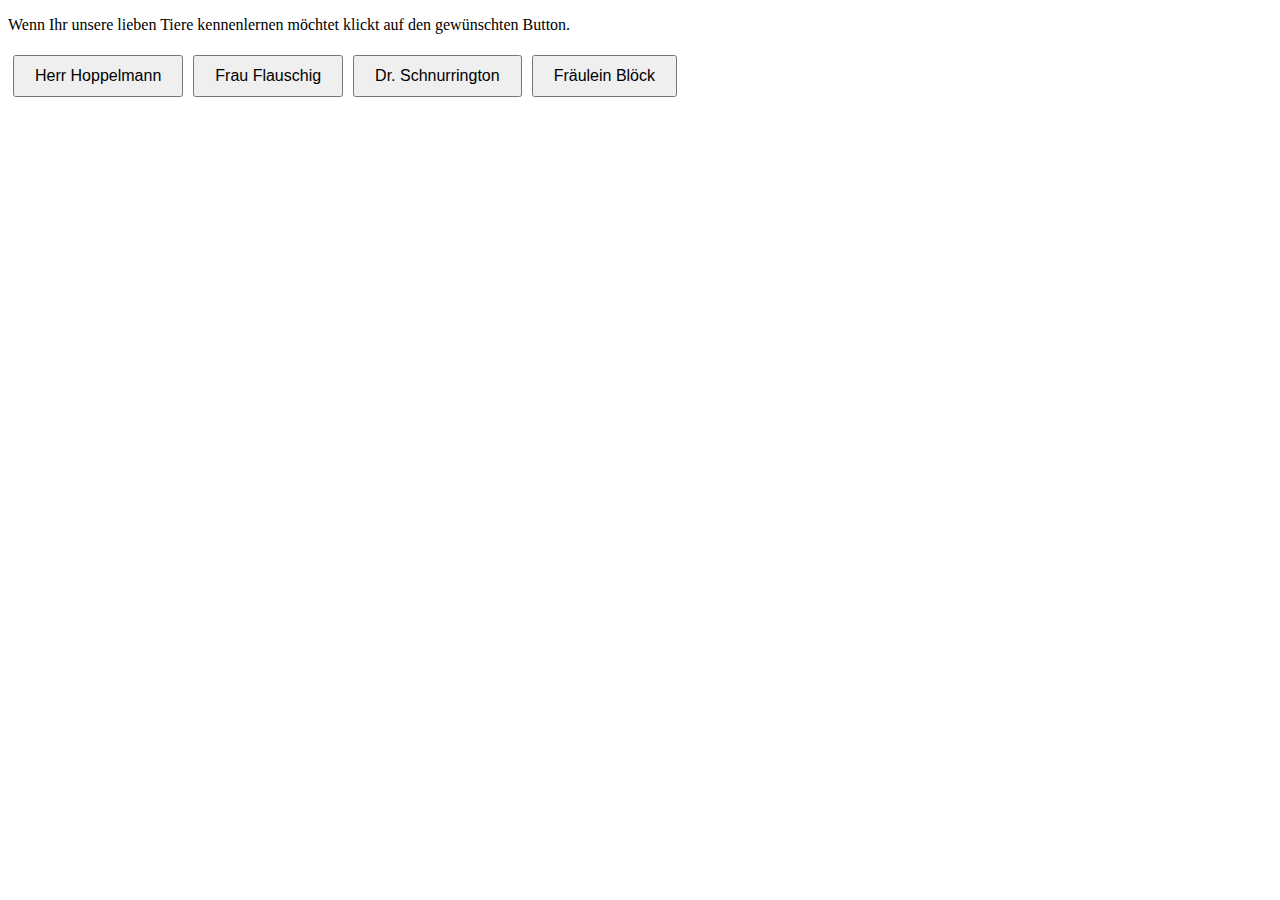
==== index.html @ 77bd4b09 "Galerie mit Buttons" ====
<!DOCTYPE html>
<html lang="en">
<head>
    <meta charset="UTF-8">
    <meta name="viewport" content="width=device-width, initial-scale=1.0">
    <title>Document</title>
    <link rel="stylesheet" href="styles.css">
</head>
<body>

    <header>

        
    </header>



    <main>


        <body>

       <section id="galerie">

         <p >
          Wenn Ihr unsere lieben Tiere kennenlernen möchtet klickt auf den gewünschten Button.
         </p>

         <div class="galerie">

            <div class="button-img">

            <button id="show-button">Herr Hoppelmann</button>
            <div class="image-container">
                <img src="cuddle-animal-1.webp" alt="Sample Image" id="toggle-image">
            </div>

            </div>

            <div class="button-img">

                <button id="show-button">Frau Flauschig</button>
                <div class="image-container">
                    <img src="cuddle-animal-2.webp" alt="Sample Image" id="toggle-image">
                </div>
    
                </div>

                <div class="button-img">

                 <button id="show-button">Dr. Schnurrington</button>
                 <div class="image-container">
                        <img src="cuddle-animal-3.webp" alt="Sample Image" id="toggle-image">
                 </div>
        
                    </div>

                    <div class="button-img">

                        <button id="show-button">Fräulein Blöck</button>
                        <div class="image-container">
                            <img src="cuddle-animal-4.webp" alt="Sample Image" id="toggle-image">
                        </div>
            
                        </div>

        </section>

        </div>

     
        
    </main>



    <footer>

        
    </footer>
</body>
</html>
---- styles.css ----
/* Arrange Buttons in a row */

.galerie
{
 display: inline-flex;
}

/* Show img after Button klick */

.button-img
{
    display: flexbox;
    text-align: center;
    padding: 5px;
    justify-content: center;
}


/* Initially hide the image */
#toggle-image {
    display: none;
    width: 23em;
   
}

/* Show the image when the button is clicked */
#show-button:active + .image-container #toggle-image,
#show-button:focus + .image-container #toggle-image {
    display: table;
    
}

/* Optional: Style the button */
#show-button {
    
    padding: 10px 20px;
    font-size: 16px;
    cursor: pointer;
   
}


/* Optional: Style the image container */
.image-container {
    margin-top: 20px;
    
   

}













/* 

.introsec
{
 display: flexbox;
 text-align: center;
 background-color: blue;
}

.coaches
{
 background-color: green;
  text-align: center;
}
.h2coaches
{
 background-color: red;
 text-align: center;
}

.figcoach
{
 display:inline-block;
 background-color: blue;
}

*/


/* Hide all figures initially */

/*
.images figure {
    display: none;
}

*/

/* Show the appropriate figure when its corresponding radio button is checked */
/*#image1:checked ~ .images #fig1 {
    display: block;
}

#image2:checked ~ .images #fig2 {
    display: block;
}

#image3:checked ~ .images #fig3 {
    display: block;
}

#image4:checked ~ .images #fig4 {
    display: block;
}




/* 

Style for radio buttons and labels
 (optional, for better presentation) 
 
 */

 /*

.radio-buttons {
    margin-bottom: 20px;
}

.radio-buttons label {
    margin-right: 15px;
    cursor: pointer;
}

*/
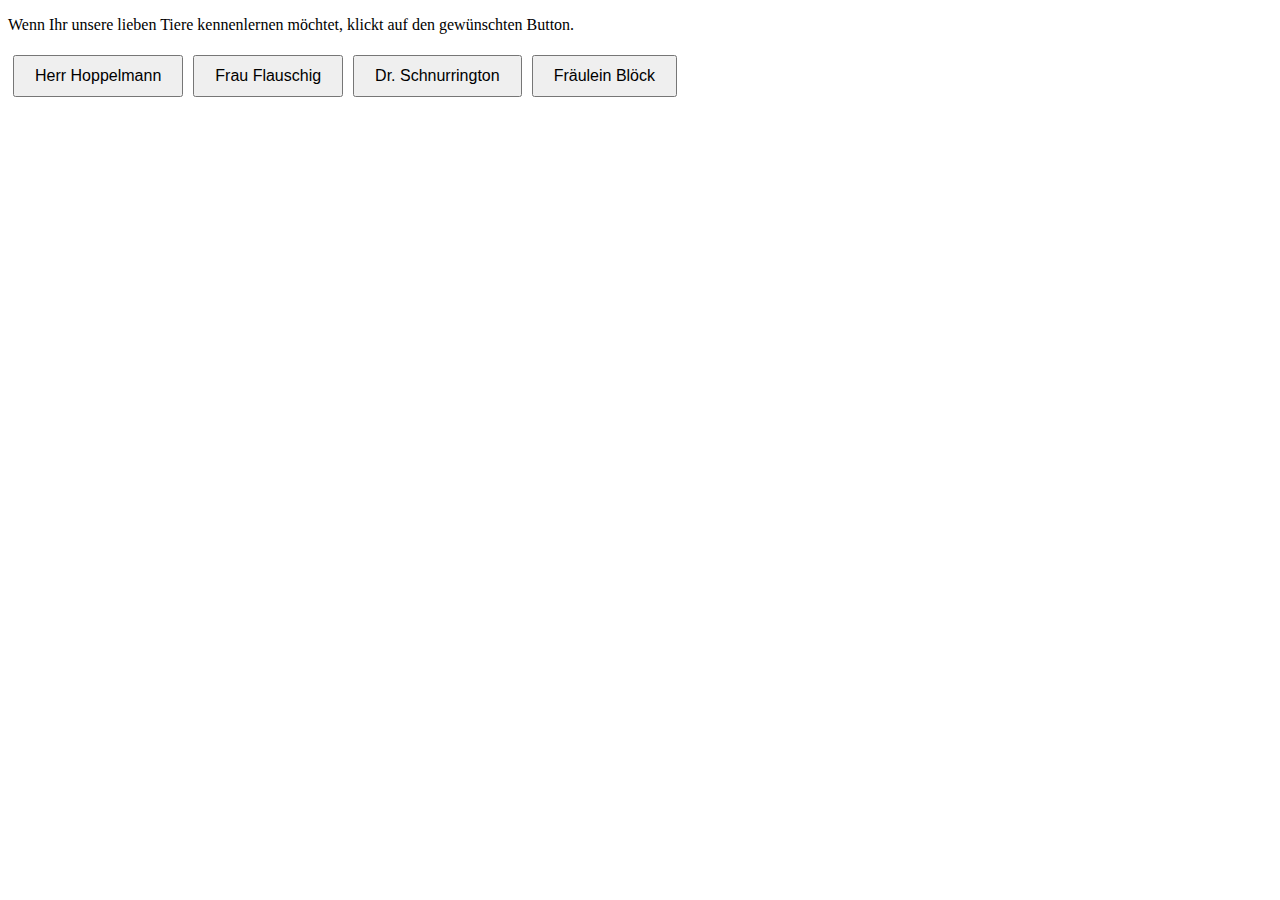
==== commit 2d49b24c: "Update index.html" ====
--- a/index.html
+++ b/index.html
@@ -23,7 +23,7 @@
        <section id="galerie">
 
          <p >
-          Wenn Ihr unsere lieben Tiere kennenlernen möchtet klickt auf den gewünschten Button.
+          Wenn Ihr unsere lieben Tiere kennenlernen möchtet, klickt auf den gewünschten Button.
          </p>
 
          <div class="galerie">
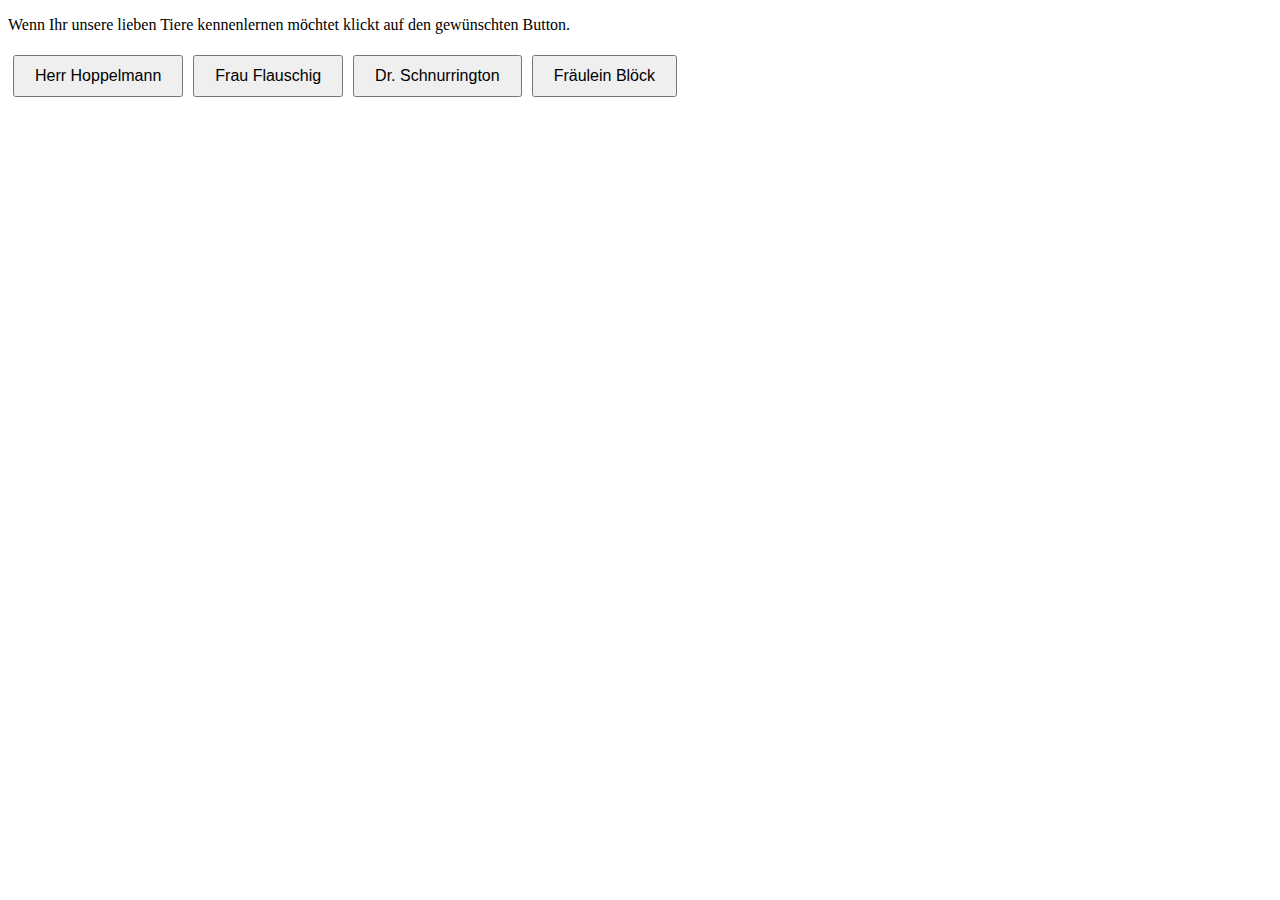
==== commit 0def84b7: "Galerie und Bilder" ====
--- a/index.html
+++ b/index.html
@@ -13,17 +13,17 @@
         
     </header>
 
+ 
+
+    
 
 
-    <main>
-
-
-        <body>
+        
 
        <section id="galerie">
 
          <p >
-          Wenn Ihr unsere lieben Tiere kennenlernen möchtet, klickt auf den gewünschten Button.
+          Wenn Ihr unsere lieben Tiere kennenlernen möchtet klickt auf den gewünschten Button.
          </p>
 
          <div class="galerie">
@@ -70,7 +70,7 @@
 
      
         
-    </main>
+    
 
 
 
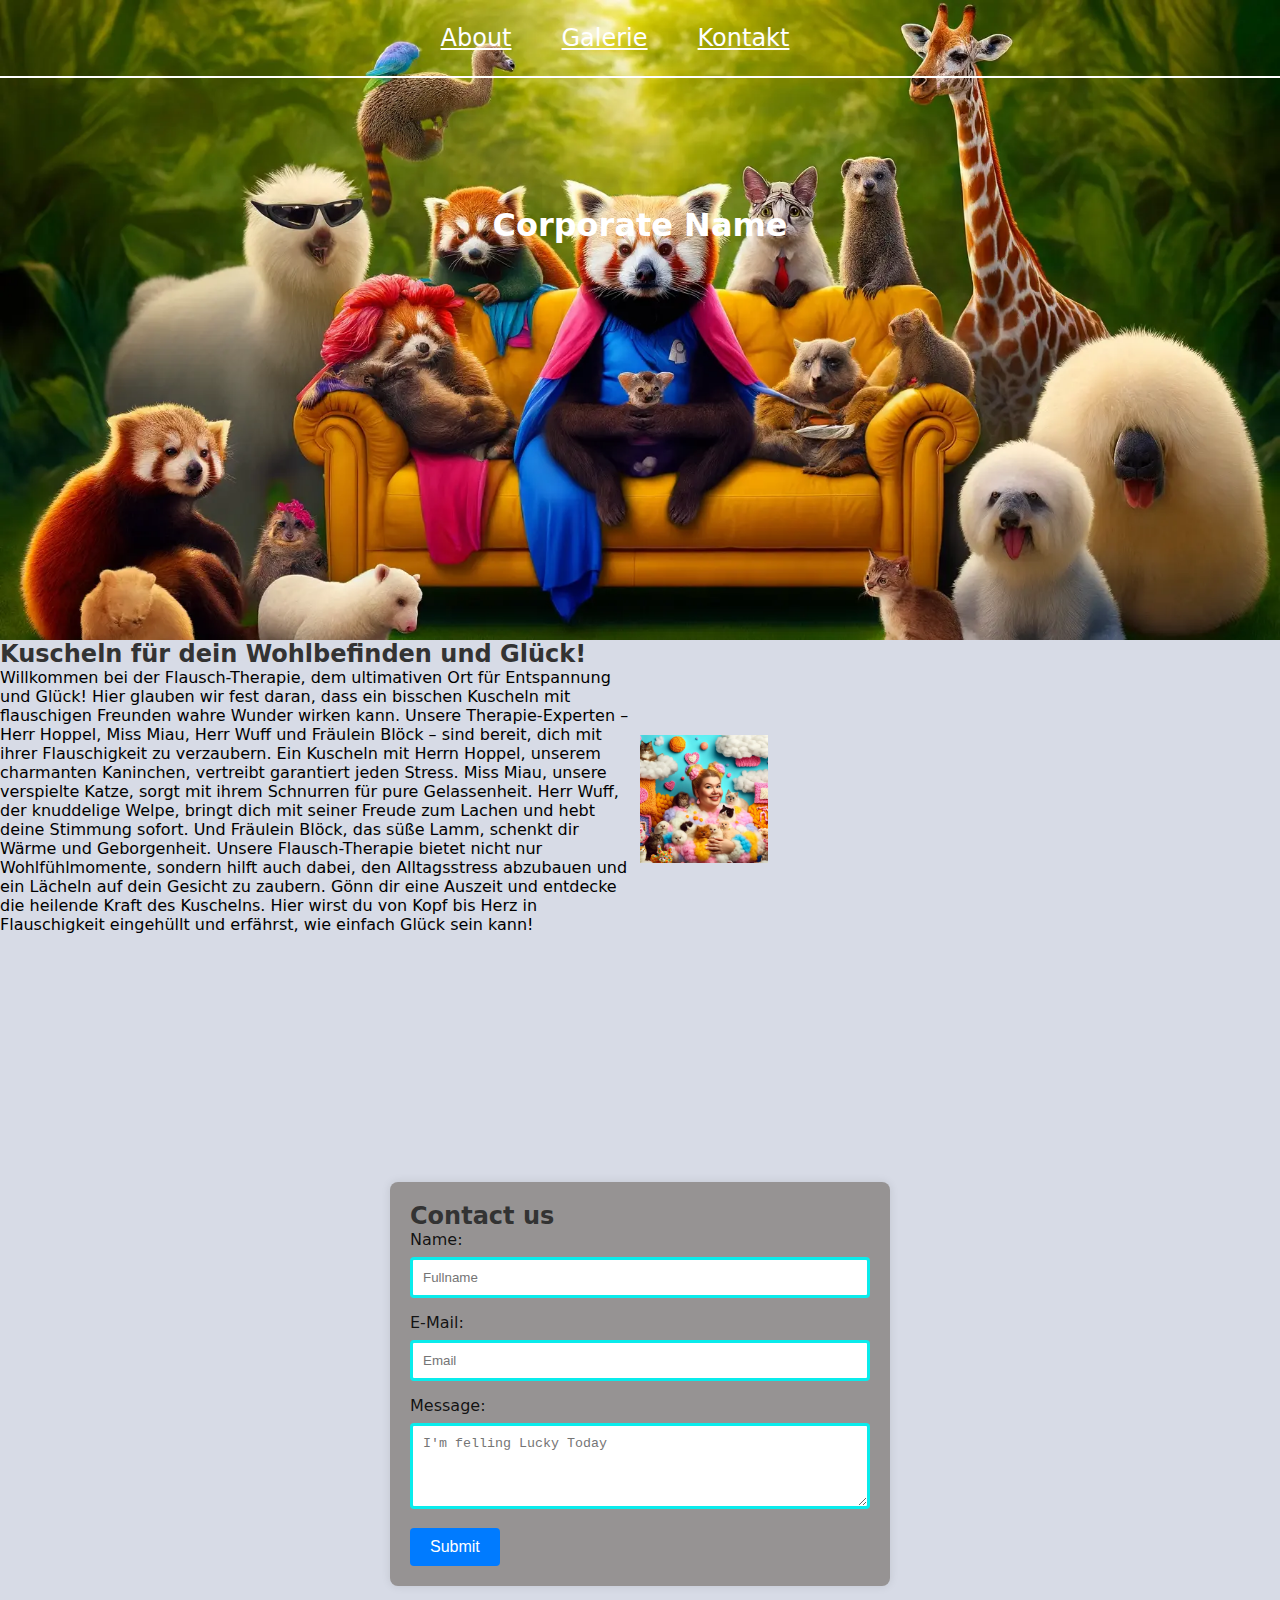
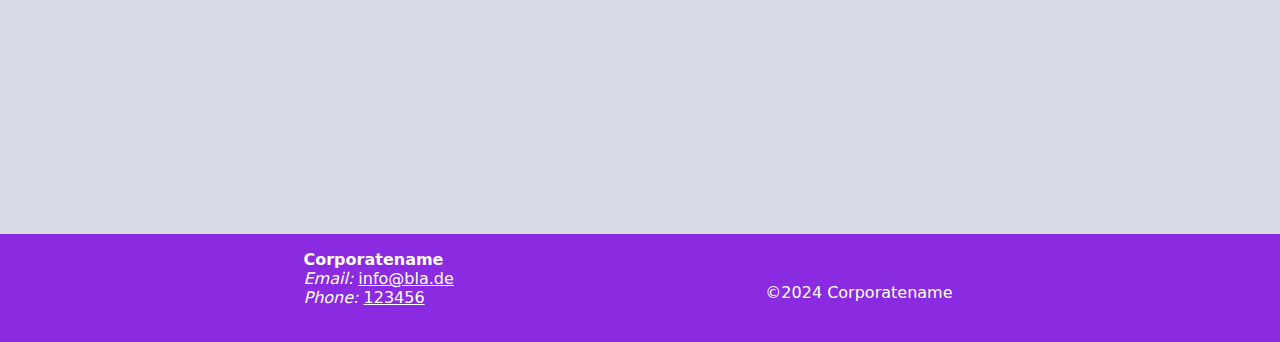
==== commit 4e999319: "cuddle-one" ====
--- a/index.html
+++ b/index.html
@@ -7,76 +7,63 @@
     <link rel="stylesheet" href="styles.css">
 </head>
 <body>
-
     <header>
-
+        <nav>
+            <ul class="horizontalnav">
+              <li><a href="#">About</a></li>
+              <li><a href="#">Galerie</a></li>
+              <li><a href="#">Kontakt</a></li>
+            </ul>
+        </nav>
+        <h1>
+            Corporate Name
+        </h1>  
+    </header>
+    
+    <main>
+        <section>
+            <h2>Kuscheln für dein Wohlbefinden und Glück!</h2>
+            <div class="container">
+            <div class="text">
+                <p>Willkommen bei der Flausch-Therapie, dem ultimativen Ort für Entspannung und Glück! Hier glauben wir fest daran, dass ein bisschen Kuscheln mit flauschigen Freunden wahre Wunder wirken kann. Unsere Therapie-Experten – Herr Hoppel, Miss Miau, Herr Wuff und Fräulein Blöck – sind bereit, dich mit ihrer Flauschigkeit zu verzaubern. Ein Kuscheln mit Herrn Hoppel, unserem charmanten Kaninchen, vertreibt garantiert jeden Stress. Miss Miau, unsere verspielte Katze, sorgt mit ihrem Schnurren für pure Gelassenheit. Herr Wuff, der knuddelige Welpe, bringt dich mit seiner Freude zum Lachen und hebt deine Stimmung sofort. Und Fräulein Blöck, das süße Lamm, schenkt dir Wärme und Geborgenheit. Unsere Flausch-Therapie bietet nicht nur Wohlfühlmomente, sondern hilft auch dabei, den Alltagsstress abzubauen und ein Lächeln auf dein Gesicht zu zaubern. Gönn dir eine Auszeit und entdecke die heilende Kraft des Kuschelns. Hier wirst du von Kopf bis Herz in Flauschigkeit eingehüllt und erfährst, wie einfach Glück sein kann!</p>
+            </div>
+            <div class="image">
+                <img src="bild2.webp" alt="blabla">
+            </div>
+            </div>
+            </section>
+        <div class="contact">
+            <form id="contact-form">
+                <h2>Contact us</h2>
+                <label for="name">Name:</label>
+                <input type="text" id="name" name="name" placeholder="Fullname" required>
+                
+                <label for="email">E-Mail:</label>
+                <input type="email" id="email" name="email" placeholder="Email" required>
+                
+                <label for="message">Message:</label>
+                <textarea id="message" name="message" rows="4" placeholder="I'm felling Lucky Today" required></textarea>
+                
+                <button type="submit">Submit</button>
+            </form>
+        </div>
+    
         
-    </header>
-
- 
-
-    
-
-
-        
-
-       <section id="galerie">
-
-         <p >
-          Wenn Ihr unsere lieben Tiere kennenlernen möchtet klickt auf den gewünschten Button.
-         </p>
-
-         <div class="galerie">
-
-            <div class="button-img">
-
-            <button id="show-button">Herr Hoppelmann</button>
-            <div class="image-container">
-                <img src="cuddle-animal-1.webp" alt="Sample Image" id="toggle-image">
-            </div>
-
-            </div>
-
-            <div class="button-img">
-
-                <button id="show-button">Frau Flauschig</button>
-                <div class="image-container">
-                    <img src="cuddle-animal-2.webp" alt="Sample Image" id="toggle-image">
-                </div>
-    
-                </div>
-
-                <div class="button-img">
-
-                 <button id="show-button">Dr. Schnurrington</button>
-                 <div class="image-container">
-                        <img src="cuddle-animal-3.webp" alt="Sample Image" id="toggle-image">
-                 </div>
-        
-                    </div>
-
-                    <div class="button-img">
-
-                        <button id="show-button">Fräulein Blöck</button>
-                        <div class="image-container">
-                            <img src="cuddle-animal-4.webp" alt="Sample Image" id="toggle-image">
-                        </div>
-            
-                        </div>
-
-        </section>
-
-        </div>
-
-     
-        
-    
-
-
+    </main>
 
     <footer>
-
-        
+        <div class="footercontent">
+            <div class="adresse">
+                <p><b>Corporatename</b></p> 
+                    <address> 
+                        <em>Email:</em> <a href="mailto:info@bla.de">info@bla.de</a><br />
+                        <em>Phone:</em> <a href="tel:+49123456">123456</a><br /><br />
+                    </address>
+            </div>
+            <div class="copyright">
+                <p>©2024 Corporatename</p>
+            </div>
+        </div>        
     </footer>
 </body>
 </html>
--- a/styles.css
+++ b/styles.css
@@ -1,142 +1,130 @@
-
-/* Arrange Buttons in a row */
-
-.galerie
-{
- display: inline-flex;
+* {
+    padding: 0;
+    margin: 0;
+    box-sizing: border-box;
 }
 
-/* Show img after Button klick */
-
-.button-img
-{
-    display: flexbox;
-    text-align: center;
-    padding: 5px;
-    justify-content: center;
+body {
+    font-family: system-ui, -apple-system, BlinkMacSystemFont, 'Segoe UI', Roboto, Oxygen, Ubuntu, Cantarell, 'Open Sans', 'Helvetica Neue', sans-serif;
+    background-color: #d7dbe6;
+    color: black;
 }
 
-
-/* Initially hide the image */
-#toggle-image {
-    display: none;
-    width: 23em;
-   
+header {
+    background-image: url(cuddlestars.webp);
+    background-size: cover;
+    height: 40em;
+    color: white;
 }
 
-/* Show the image when the button is clicked */
-#show-button:active + .image-container #toggle-image,
-#show-button:focus + .image-container #toggle-image {
-    display: table;
+.horizontalnav {
+    display: flex;
+    justify-content: center;
+    list-style: none;
+    text-align: center;
+    font-size: x-large;
+    padding: 1em;
+    border-bottom: 2px solid white;
+    color: white;
+}
+
+.horizontalnav li a{
+    margin-right: 50px;
+    color: inherit;
+}
+
+h1 {
+    text-align: center;
+    padding: 4em;
+}
+.container {
+    display: flex; 
+    align-items: center; 
+}
+.text {
+    flex: 1; 
+}
+.image {
+    flex: 1;
+}
+img {
+    width: 20%; 
+    height: auto; 
+}
+
+h2 {
+    margin-top: 0;
+    color: #333;
+}
+
+.contact {
+    display: flex;
+    justify-content: center;
+    align-items: center;
+    height: 100vh;
+    margin: 0;  
+}
+
+#contact-form {
+    background-color: #969393;
+    padding: 20px;
+    border-radius: 8px;
+    box-shadow: 0 0 10px rgba(0, 0, 0, 0.1);
+    width: 100%;
+    max-width: 500px;
     
 }
 
-/* Optional: Style the button */
-#show-button {
-    
-    padding: 10px 20px;
-    font-size: 16px;
-    cursor: pointer;
-   
+#contact-form label {
+    display: block;
+    margin-bottom: 8px;
+    color: #0f0f0ffa;
 }
 
-
-/* Optional: Style the image container */
-.image-container {
-    margin-top: 20px;
-    
-   
-
+#contact-form input, textarea {
+    width: 100%;
+    padding: 10px;
+    margin-bottom: 15px;
+    border: 3px solid #09ecec;
+    border-radius: 4px;
+    box-sizing: border-box;
 }
 
-
-
-
-
-
-
-
-
-
-
-
-
-/* 
-
-.introsec
-{
- display: flexbox;
- text-align: center;
- background-color: blue;
+#contact-form button {
+    background-color: #007BFF;
+    color: white;
+    border: none;
+    padding: 10px 20px;
+    border-radius: 4px;
+    cursor: pointer;
+    font-size: 16px;
 }
 
-.coaches
-{
- background-color: green;
-  text-align: center;
-}
-.h2coaches
-{
- background-color: red;
- text-align: center;
+#contact-form button:hover {
+    background-color: #0056b3;
 }
 
-.figcoach
-{
- display:inline-block;
- background-color: blue;
+footer {
+    background-color: blueviolet;
+    color: white;
 }
 
-*/
-
-
-/* Hide all figures initially */
-
-/*
-.images figure {
-    display: none;
+footer a {
+    color: inherit;
+    font-style: normal;
 }
 
-*/
-
-/* Show the appropriate figure when its corresponding radio button is checked */
-/*#image1:checked ~ .images #fig1 {
-    display: block;
+footer a:hover{
+    color: 	rgb(0, 255, 179);
 }
 
-#image2:checked ~ .images #fig2 {
-    display: block;
+.footercontent {
+    padding: 1em;
+    display: flex;
+    justify-content: space-evenly;
 }
 
-#image3:checked ~ .images #fig3 {
-    display: block;
-}
-
-#image4:checked ~ .images #fig4 {
-    display: block;
-}
-
-
-
-
-/* 
-
-Style for radio buttons and labels
- (optional, for better presentation) 
- 
- */
-
- /*
-
-.radio-buttons {
-    margin-bottom: 20px;
-}
-
-.radio-buttons label {
-    margin-right: 15px;
-    cursor: pointer;
-}
-
-*/
-
-
+.copyright {
+    padding: 1.5rem;
+    align-self: end;
+}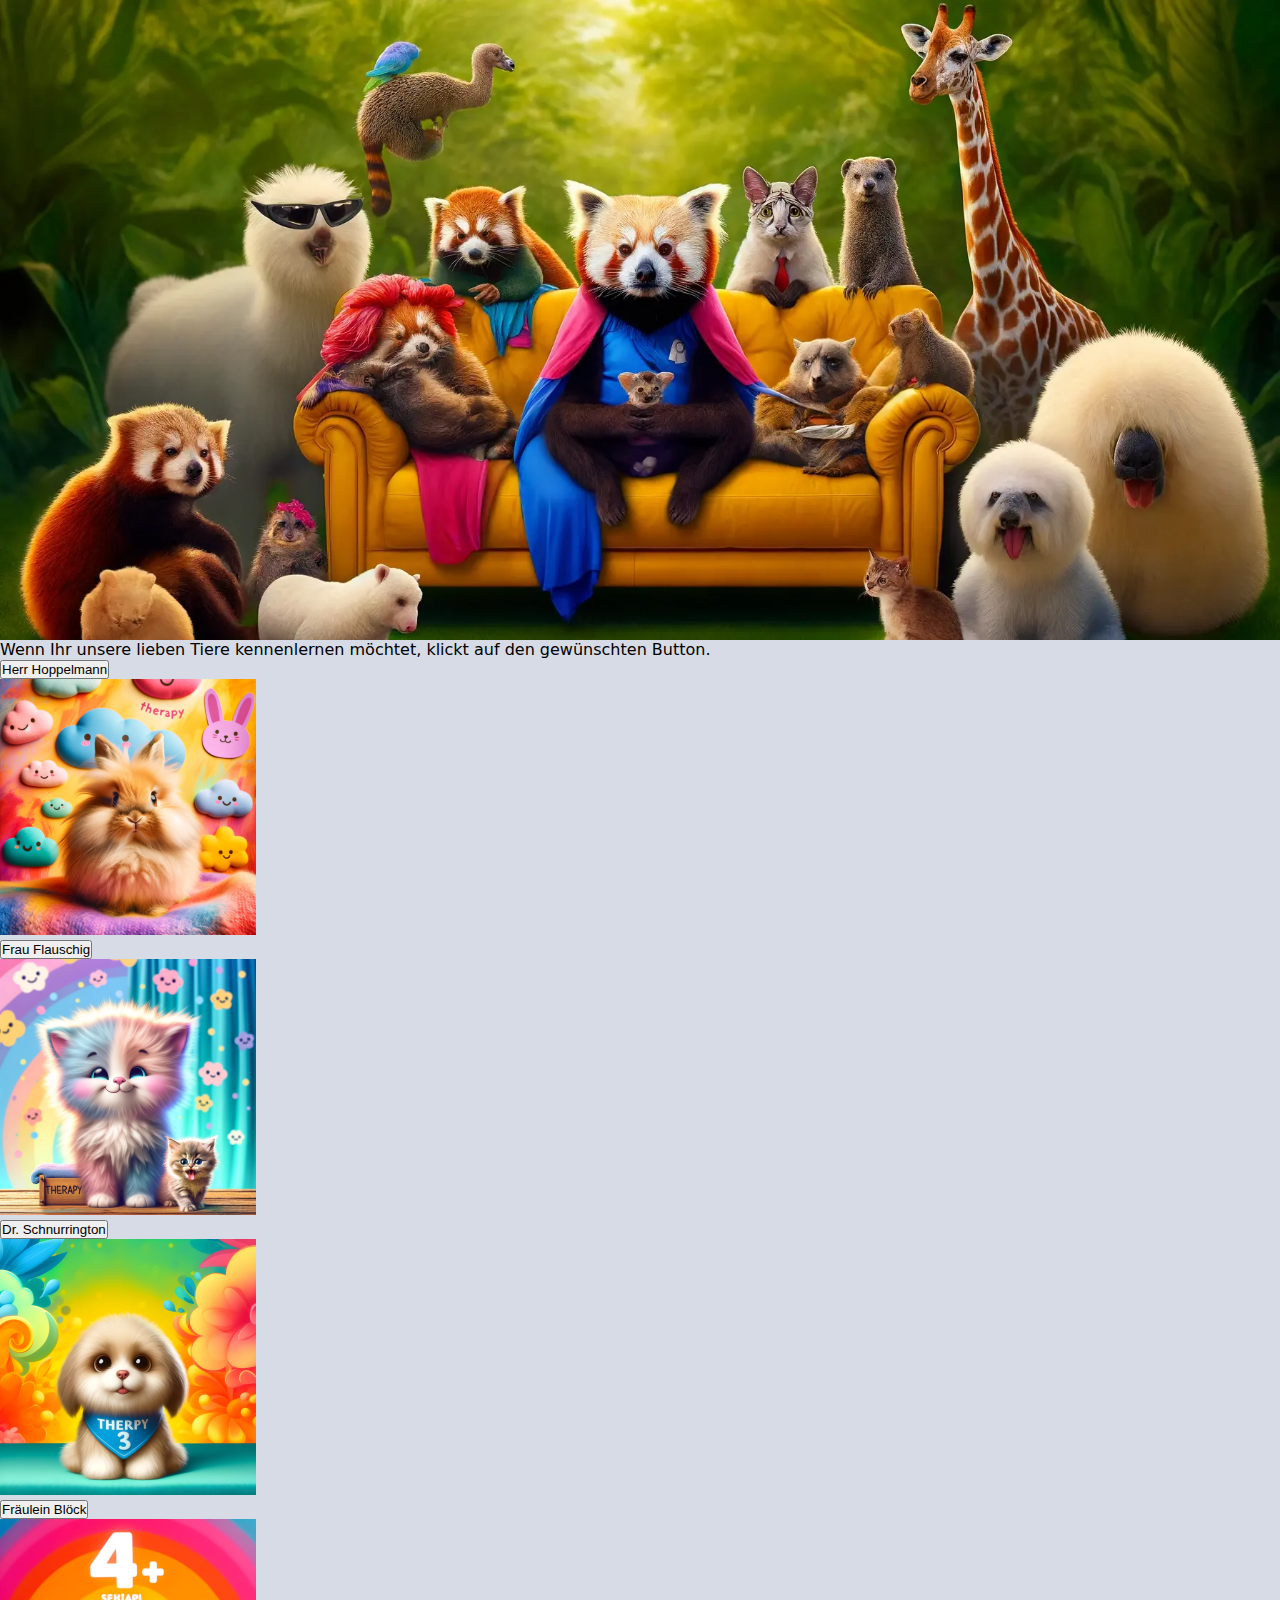
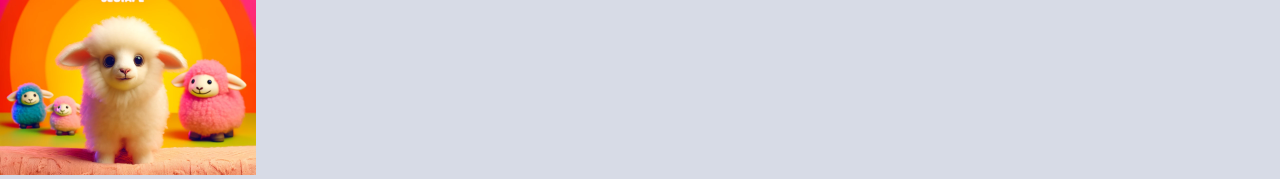
==== commit dba35a91: "Update index.html" ====
--- a/index.html
+++ b/index.html
@@ -7,63 +7,72 @@
     <link rel="stylesheet" href="styles.css">
 </head>
 <body>
+
     <header>
-        <nav>
-            <ul class="horizontalnav">
-              <li><a href="#">About</a></li>
-              <li><a href="#">Galerie</a></li>
-              <li><a href="#">Kontakt</a></li>
-            </ul>
-        </nav>
-        <h1>
-            Corporate Name
-        </h1>  
+
+        
     </header>
+
+
+
+          
+       <section id="galerie">
+
+         <p >
+          Wenn Ihr unsere lieben Tiere kennenlernen möchtet, klickt auf den gewünschten Button.
+         </p>
+
+         <div class="galerie">
+
+            <div class="button-img">
+
+            <button id="show-button">Herr Hoppelmann</button>
+            <div class="image-container">
+                <img src="cuddle-animal-1.webp" alt="Bild von Hoppelmann" id="toggle-image">
+            </div>
+
+            </div>
+
+            <div class="button-img">
+
+                <button id="show-button">Frau Flauschig</button>
+                <div class="image-container">
+                    <img src="cuddle-animal-2.webp" alt="Bild von Flauschig" id="toggle-image">
+                </div>
     
-    <main>
-        <section>
-            <h2>Kuscheln für dein Wohlbefinden und Glück!</h2>
-            <div class="container">
-            <div class="text">
-                <p>Willkommen bei der Flausch-Therapie, dem ultimativen Ort für Entspannung und Glück! Hier glauben wir fest daran, dass ein bisschen Kuscheln mit flauschigen Freunden wahre Wunder wirken kann. Unsere Therapie-Experten – Herr Hoppel, Miss Miau, Herr Wuff und Fräulein Blöck – sind bereit, dich mit ihrer Flauschigkeit zu verzaubern. Ein Kuscheln mit Herrn Hoppel, unserem charmanten Kaninchen, vertreibt garantiert jeden Stress. Miss Miau, unsere verspielte Katze, sorgt mit ihrem Schnurren für pure Gelassenheit. Herr Wuff, der knuddelige Welpe, bringt dich mit seiner Freude zum Lachen und hebt deine Stimmung sofort. Und Fräulein Blöck, das süße Lamm, schenkt dir Wärme und Geborgenheit. Unsere Flausch-Therapie bietet nicht nur Wohlfühlmomente, sondern hilft auch dabei, den Alltagsstress abzubauen und ein Lächeln auf dein Gesicht zu zaubern. Gönn dir eine Auszeit und entdecke die heilende Kraft des Kuschelns. Hier wirst du von Kopf bis Herz in Flauschigkeit eingehüllt und erfährst, wie einfach Glück sein kann!</p>
-            </div>
-            <div class="image">
-                <img src="bild2.webp" alt="blabla">
-            </div>
-            </div>
-            </section>
-        <div class="contact">
-            <form id="contact-form">
-                <h2>Contact us</h2>
-                <label for="name">Name:</label>
-                <input type="text" id="name" name="name" placeholder="Fullname" required>
-                
-                <label for="email">E-Mail:</label>
-                <input type="email" id="email" name="email" placeholder="Email" required>
-                
-                <label for="message">Message:</label>
-                <textarea id="message" name="message" rows="4" placeholder="I'm felling Lucky Today" required></textarea>
-                
-                <button type="submit">Submit</button>
-            </form>
+                </div>
+
+                <div class="button-img">
+
+                 <button id="show-button">Dr. Schnurrington</button>
+                 <div class="image-container">
+                        <img src="cuddle-animal-3.webp" alt="Bild von Schnurrington" id="toggle-image">
+                 </div>
+        
+                    </div>
+
+                    <div class="button-img">
+
+                        <button id="show-button">Fräulein Blöck</button>
+                        <div class="image-container">
+                            <img src="cuddle-animal-4.webp" alt="Bild von Fräulein Blöck" id="toggle-image">
+                        </div>
+            
+                        </div>
+
+        </section>
+
         </div>
+
+     
+        
     
-        
-    </main>
+
+
 
     <footer>
-        <div class="footercontent">
-            <div class="adresse">
-                <p><b>Corporatename</b></p> 
-                    <address> 
-                        <em>Email:</em> <a href="mailto:info@bla.de">info@bla.de</a><br />
-                        <em>Phone:</em> <a href="tel:+49123456">123456</a><br /><br />
-                    </address>
-            </div>
-            <div class="copyright">
-                <p>©2024 Corporatename</p>
-            </div>
-        </div>        
+
+        
     </footer>
 </body>
 </html>
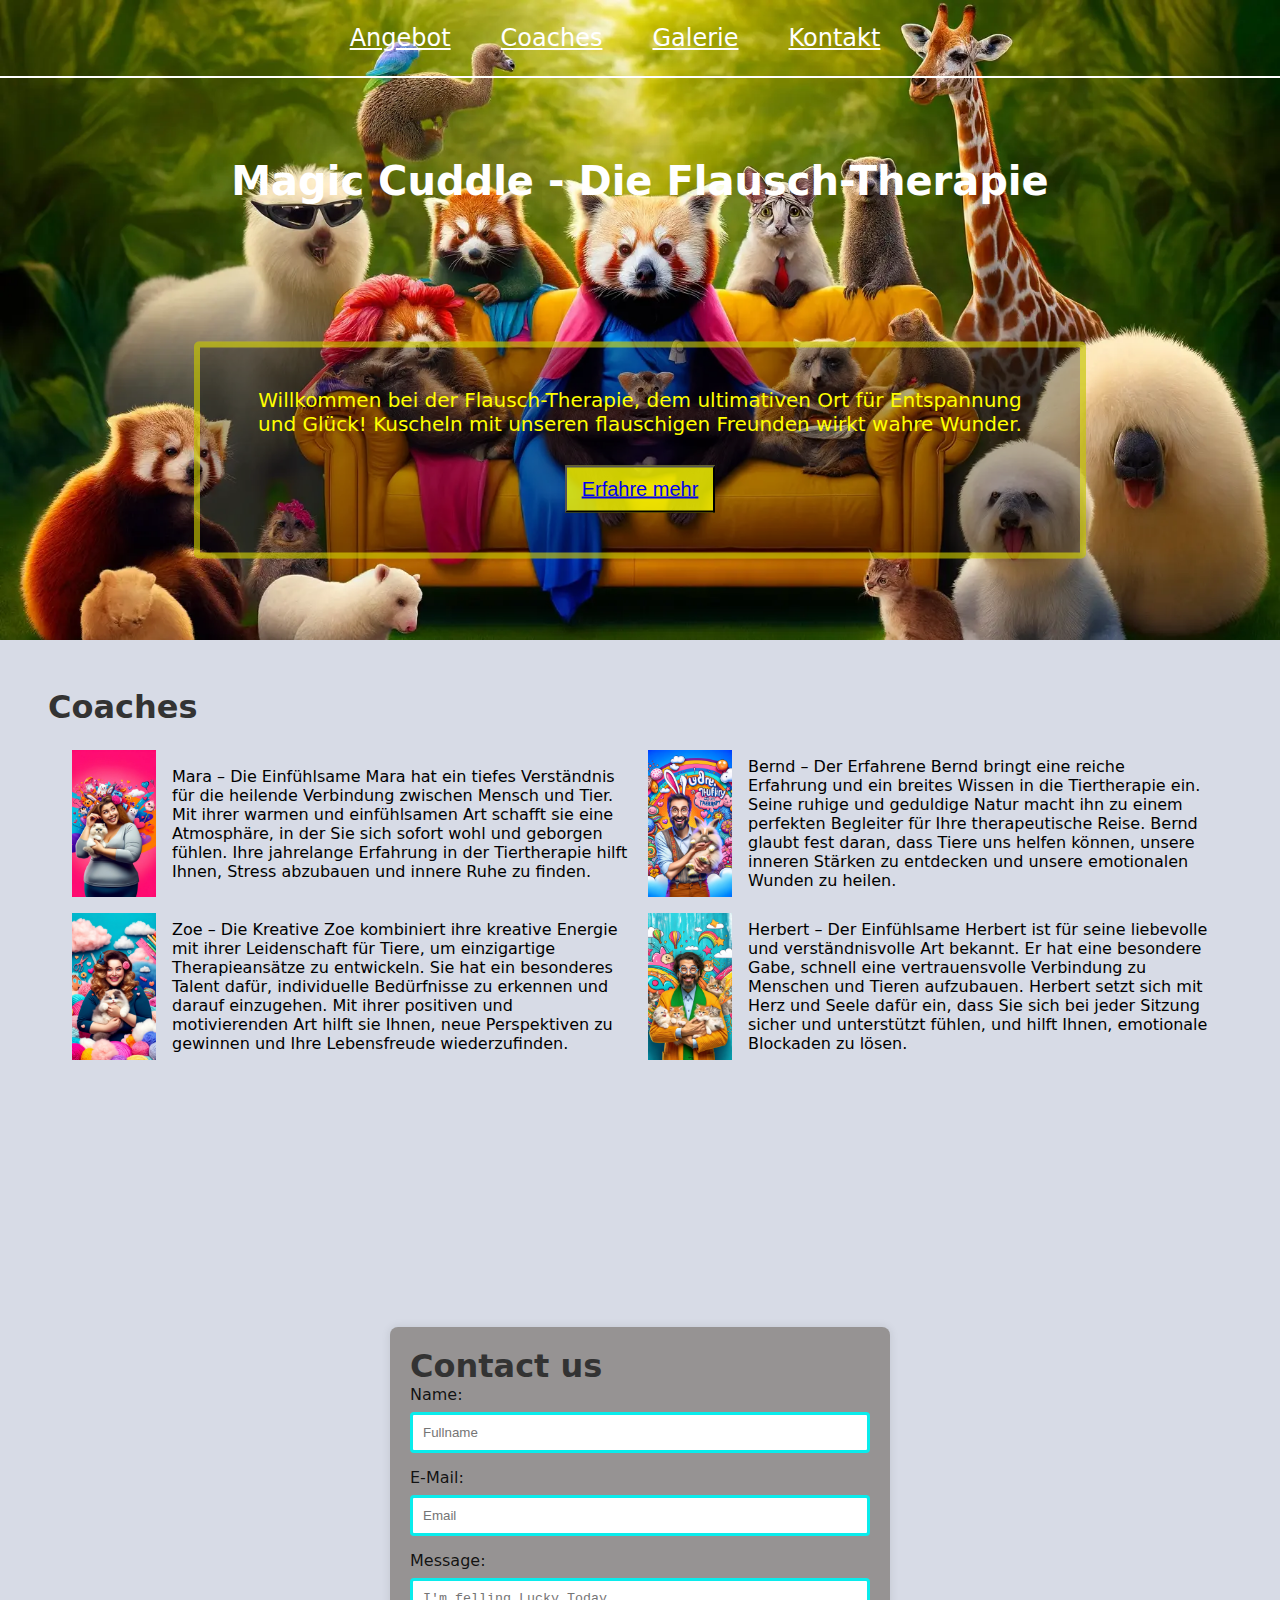
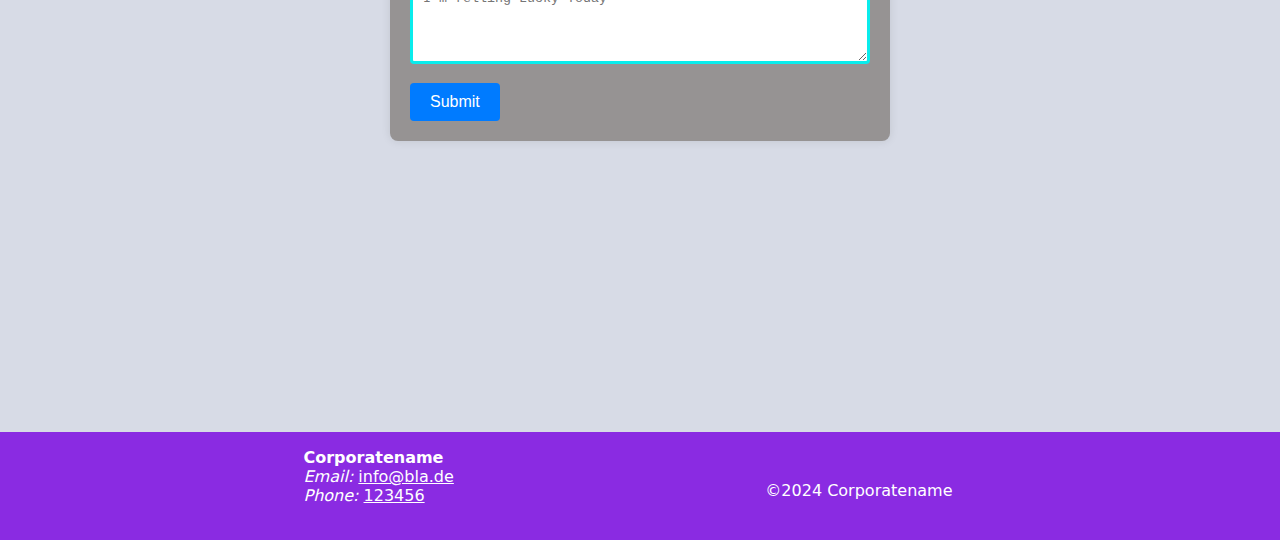
==== commit bdb1365f: "Anpassunge Header & Coaches" ====
--- a/index.html
+++ b/index.html
@@ -7,72 +7,82 @@
     <link rel="stylesheet" href="styles.css">
 </head>
 <body>
-
     <header>
-
+        <nav>
+            <ul class="horizontalnav">
+                <li><a href="#angebot">Angebot</a></li>
+                <li><a href="#coaches">Coaches</a></li>
+                <li><a href="#galerie">Galerie</a></li>
+                <li><a href="#contact">Kontakt</a></li>
+            </ul>
+        </nav>
+        <h1>
+            Magic Cuddle - Die Flausch-Therapie
+        </h1> 
+        <div class="header-cta">
+            <p>Willkommen bei der Flausch-Therapie, dem ultimativen Ort für Entspannung und Glück! Kuscheln mit unseren flauschigen Freunden wirkt wahre Wunder.</p>
+            <button><a href="#angebot">Erfahre mehr</a></button>
+        </div>
+    </header>
+    
+    <main>
+        <section id="coaches">
+            <h2>Coaches</h2>
+            <div class="coach-gallery">    
+                <div class="coach-gallery-item">
+                    <img src="Cuddle-Coach-Mara.webp" alt="Cuddle Coach Mara">
+                    <p>Mara – Die Einfühlsame
+                        Mara hat ein tiefes Verständnis für die heilende Verbindung zwischen Mensch und Tier. Mit ihrer warmen und einfühlsamen Art schafft sie eine Atmosphäre, in der Sie sich sofort wohl und geborgen fühlen. Ihre jahrelange Erfahrung in der Tiertherapie hilft Ihnen, Stress abzubauen und innere Ruhe zu finden.</p>
+                </div>
+                <div class="coach-gallery-item">
+                    <img src="Cuddle-Coach-Bernd.webp" alt="Cuddle Coach Bernd">
+                    <p>Bernd – Der Erfahrene
+                        Bernd bringt eine reiche Erfahrung und ein breites Wissen in die Tiertherapie ein. Seine ruhige und geduldige Natur macht ihn zu einem perfekten Begleiter für Ihre therapeutische Reise. Bernd glaubt fest daran, dass Tiere uns helfen können, unsere inneren Stärken zu entdecken und unsere emotionalen Wunden zu heilen.</p>
+                </div>
+                <div class="coach-gallery-item">
+                    <img src="Cuddle-Coach-Zoe.webp" alt="Cuddle Coach Zoe">
+                <p>Zoe – Die Kreative
+                    Zoe kombiniert ihre kreative Energie mit ihrer Leidenschaft für Tiere, um einzigartige Therapieansätze zu entwickeln. Sie hat ein besonderes Talent dafür, individuelle Bedürfnisse zu erkennen und darauf einzugehen. Mit ihrer positiven und motivierenden Art hilft sie Ihnen, neue Perspektiven zu gewinnen und Ihre Lebensfreude wiederzufinden.</p>
+                </div>
+                <div class="coach-gallery-item">
+                    <img src="Cuddle-Coach-Herbert.webp" alt="Cuddle Coach Herbert">
+                    <p>Herbert – Der Einfühlsame
+                        Herbert ist für seine liebevolle und verständnisvolle Art bekannt. Er hat eine besondere Gabe, schnell eine vertrauensvolle Verbindung zu Menschen und Tieren aufzubauen. Herbert setzt sich mit Herz und Seele dafür ein, dass Sie sich bei jeder Sitzung sicher und unterstützt fühlen, und hilft Ihnen, emotionale Blockaden zu lösen.</p>
+                </div>
+            </div>
+        </section>
         
-    </header>
-
-
-
-          
-       <section id="galerie">
-
-         <p >
-          Wenn Ihr unsere lieben Tiere kennenlernen möchtet, klickt auf den gewünschten Button.
-         </p>
-
-         <div class="galerie">
-
-            <div class="button-img">
-
-            <button id="show-button">Herr Hoppelmann</button>
-            <div class="image-container">
-                <img src="cuddle-animal-1.webp" alt="Bild von Hoppelmann" id="toggle-image">
-            </div>
-
-            </div>
-
-            <div class="button-img">
-
-                <button id="show-button">Frau Flauschig</button>
-                <div class="image-container">
-                    <img src="cuddle-animal-2.webp" alt="Bild von Flauschig" id="toggle-image">
-                </div>
-    
-                </div>
-
-                <div class="button-img">
-
-                 <button id="show-button">Dr. Schnurrington</button>
-                 <div class="image-container">
-                        <img src="cuddle-animal-3.webp" alt="Bild von Schnurrington" id="toggle-image">
-                 </div>
-        
-                    </div>
-
-                    <div class="button-img">
-
-                        <button id="show-button">Fräulein Blöck</button>
-                        <div class="image-container">
-                            <img src="cuddle-animal-4.webp" alt="Bild von Fräulein Blöck" id="toggle-image">
-                        </div>
-            
-                        </div>
-
-        </section>
-
+        <div class="contact">
+            <form id="contact-form">
+                <h2>Contact us</h2>
+                <label for="name">Name:</label>
+                <input type="text" id="name" name="name" placeholder="Fullname" required>
+                
+                <label for="email">E-Mail:</label>
+                <input type="email" id="email" name="email" placeholder="Email" required>
+                
+                <label for="message">Message:</label>
+                <textarea id="message" name="message" rows="4" placeholder="I'm felling Lucky Today" required></textarea>
+                
+                <button type="submit">Submit</button>
+            </form>
         </div>
-
-     
-        
-    
-
-
+       
+    </main>
 
     <footer>
-
-        
+        <div class="footercontent">
+            <div class="adresse">
+                <p><b>Corporatename</b></p> 
+                    <address> 
+                        <em>Email:</em> <a href="mailto:info@bla.de">info@bla.de</a><br />
+                        <em>Phone:</em> <a href="tel:+49123456">123456</a><br /><br />
+                    </address>
+            </div>
+            <div class="copyright">
+                <p>©2024 Corporatename</p>
+            </div>
+        </div>        
     </footer>
 </body>
 </html>
--- a/styles.css
+++ b/styles.css
@@ -8,6 +8,10 @@
     font-family: system-ui, -apple-system, BlinkMacSystemFont, 'Segoe UI', Roboto, Oxygen, Ubuntu, Cantarell, 'Open Sans', 'Helvetica Neue', sans-serif;
     background-color: #d7dbe6;
     color: black;
+}
+
+main {
+    padding: 3em;
 }
 
 header {
@@ -33,28 +37,64 @@
     color: inherit;
 }
 
+.header-cta {
+    box-sizing: content-box;
+    width: 40em;
+    padding: 2em;
+    border: 0.3em solid #FFFFFF;
+    border-style: solid;
+    border-radius: 5px;
+    border-color: rgba(255,255,0,0.5) rgba(255,255,0,0.5) rgba(255,255,0,0.5) rgba(255,255,0,0.5);
+    position: absolute;
+    top: 50%;
+    left: 50%;
+    transform: translate(-50%, -50%);
+    text-align: center;
+    background-color:  rgba(0,0,0,0.3);
+    font-size: 1.25em;
+    color: rgba(255,255,0);
+}
+
+.header-cta button {
+    margin: 1.5em 0em 0em 0em;
+    background-color: rgba(255,255,0,0.8);
+    padding: 10px 15px 10px;
+    text-align: center;
+    font-size: 1em;
+    color: black;
+}
+
 h1 {
     text-align: center;
-    padding: 4em;
-}
-.container {
-    display: flex; 
-    align-items: center; 
-}
-.text {
-    flex: 1; 
-}
-.image {
-    flex: 1;
-}
-img {
-    width: 20%; 
-    height: auto; 
+    padding: 2em;
+    font-size: 2.5em;
 }
 
 h2 {
     margin-top: 0;
     color: #333;
+    font-size: 2em;
+}
+
+.coaches {
+    margin: 1em;
+}
+
+.coach-gallery {
+    display: grid;
+    grid-template-columns: repeat(2, 1fr);
+    gap: 1rem;
+    margin: 1.5rem;
+}
+
+.coach-gallery-item {
+    display: flex;
+    align-items: center;
+    gap: 1rem;
+}
+
+.coach-gallery-item img {
+    width: 15%;
 }
 
 .contact {
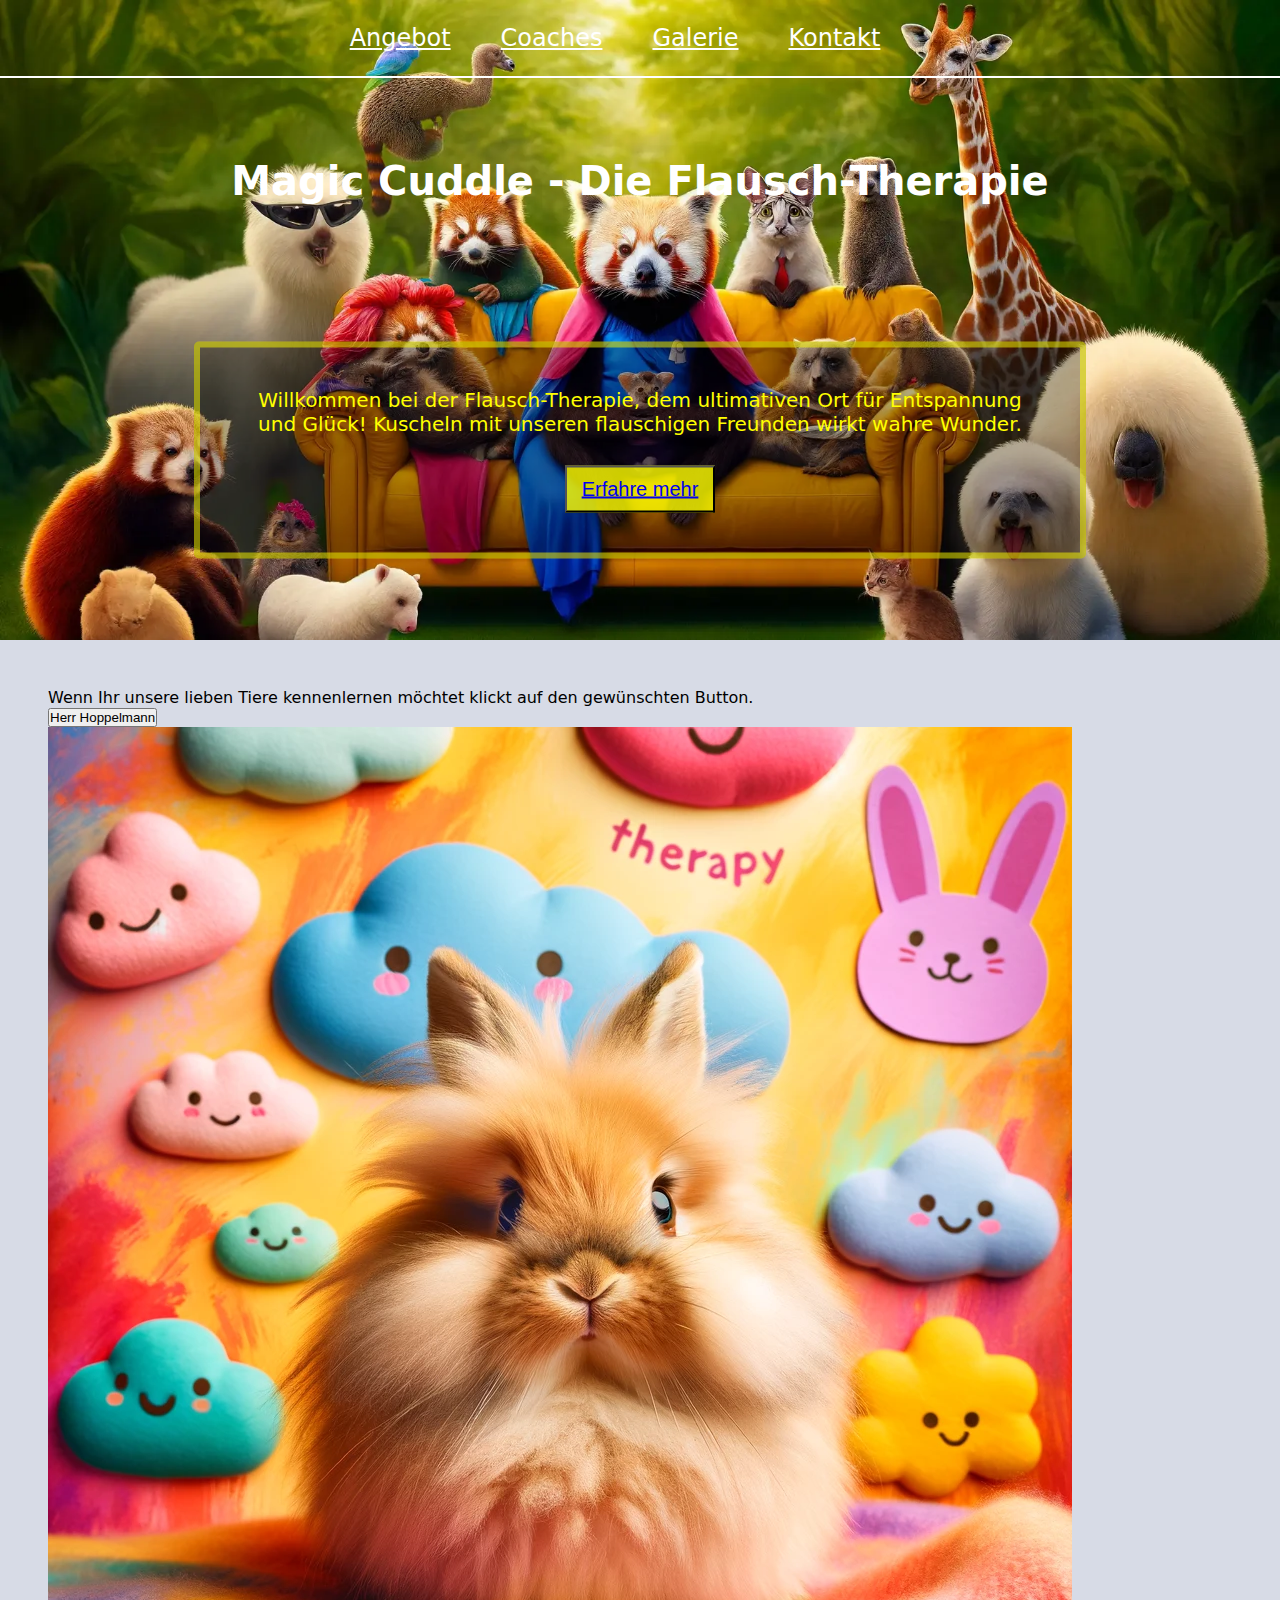
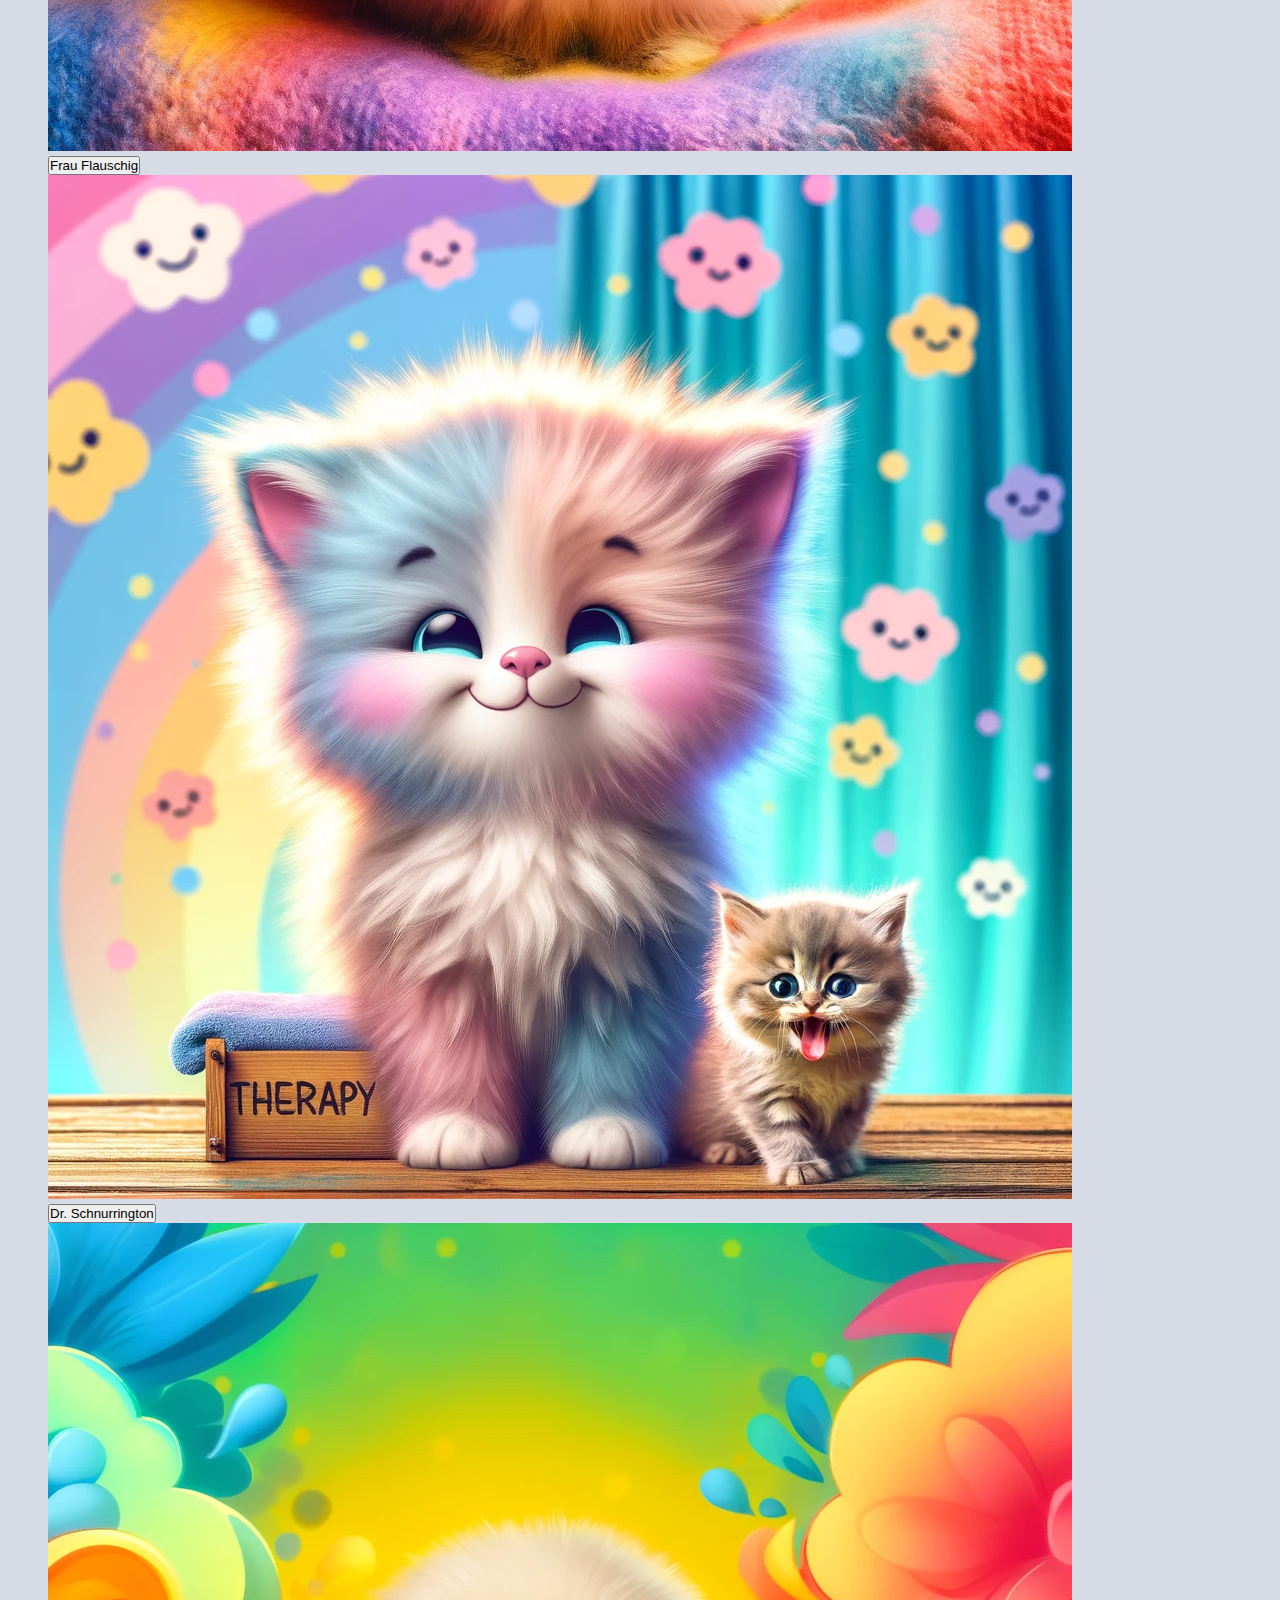
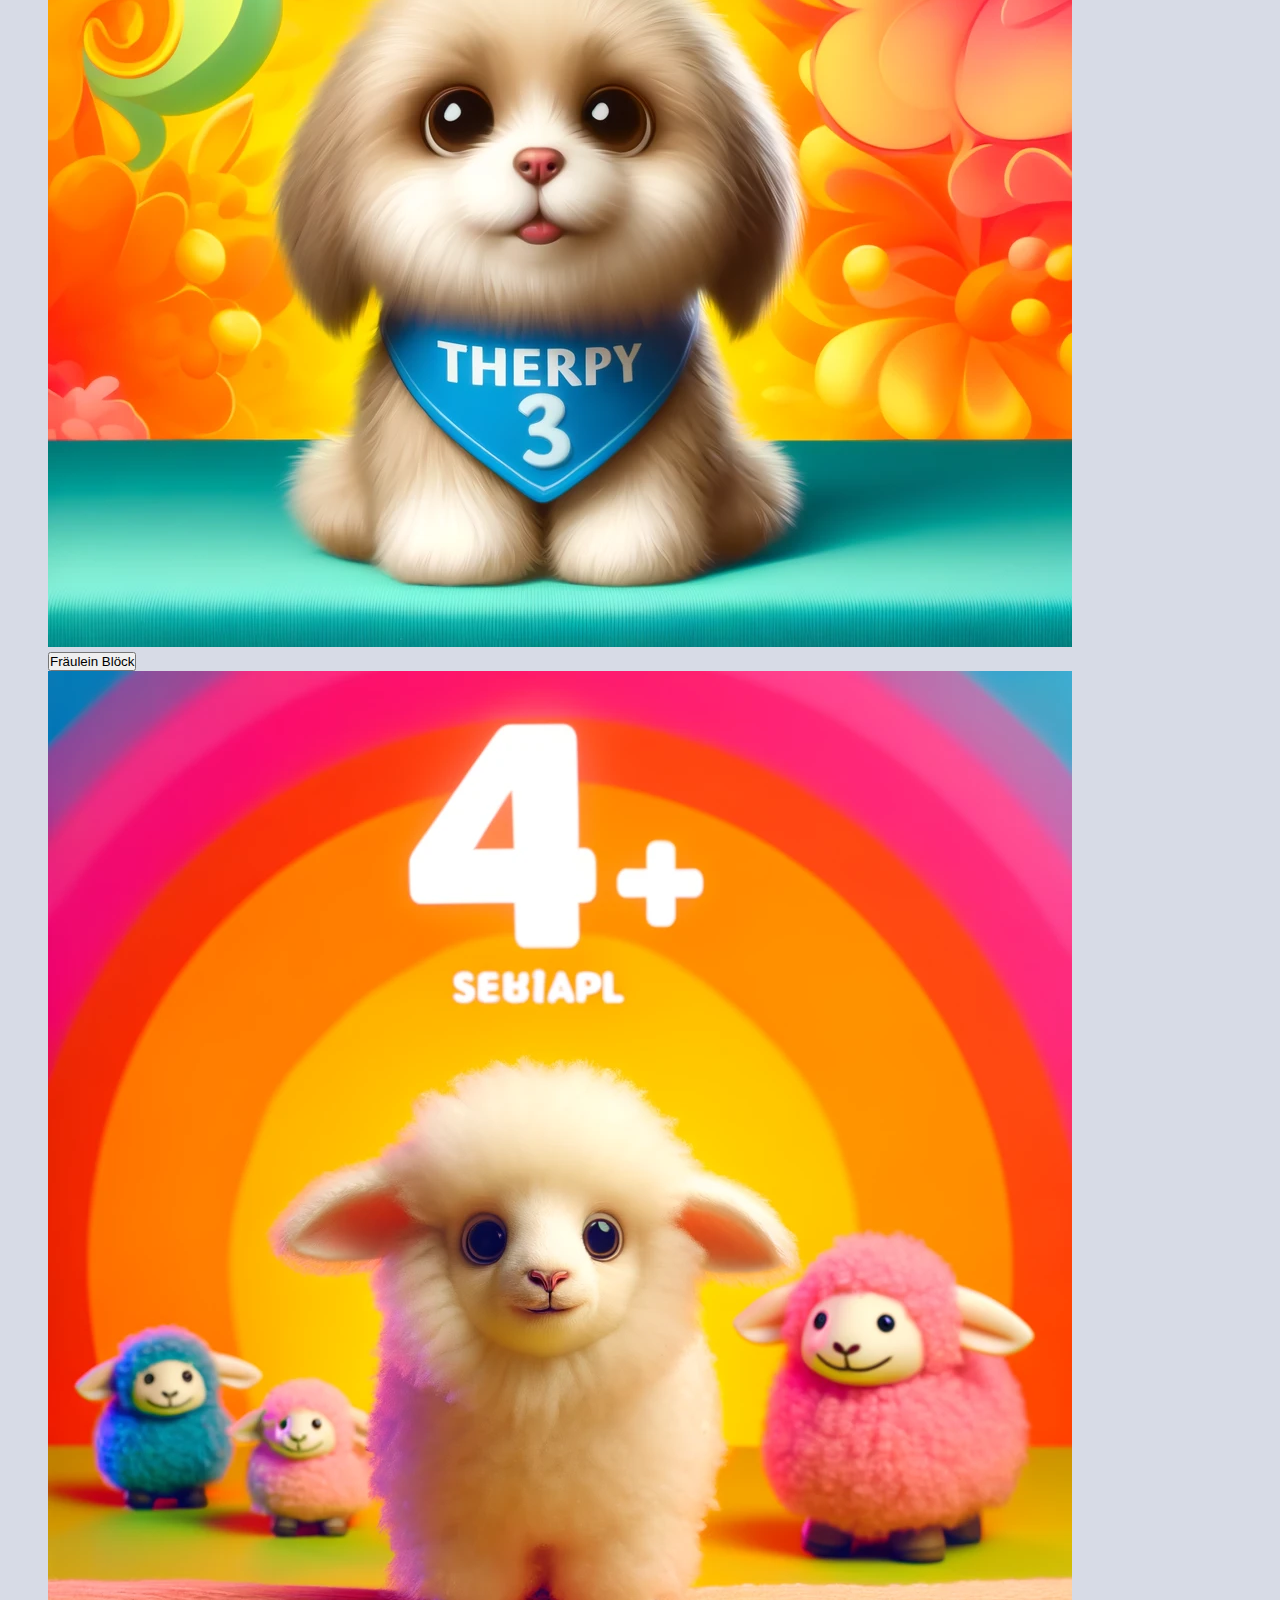
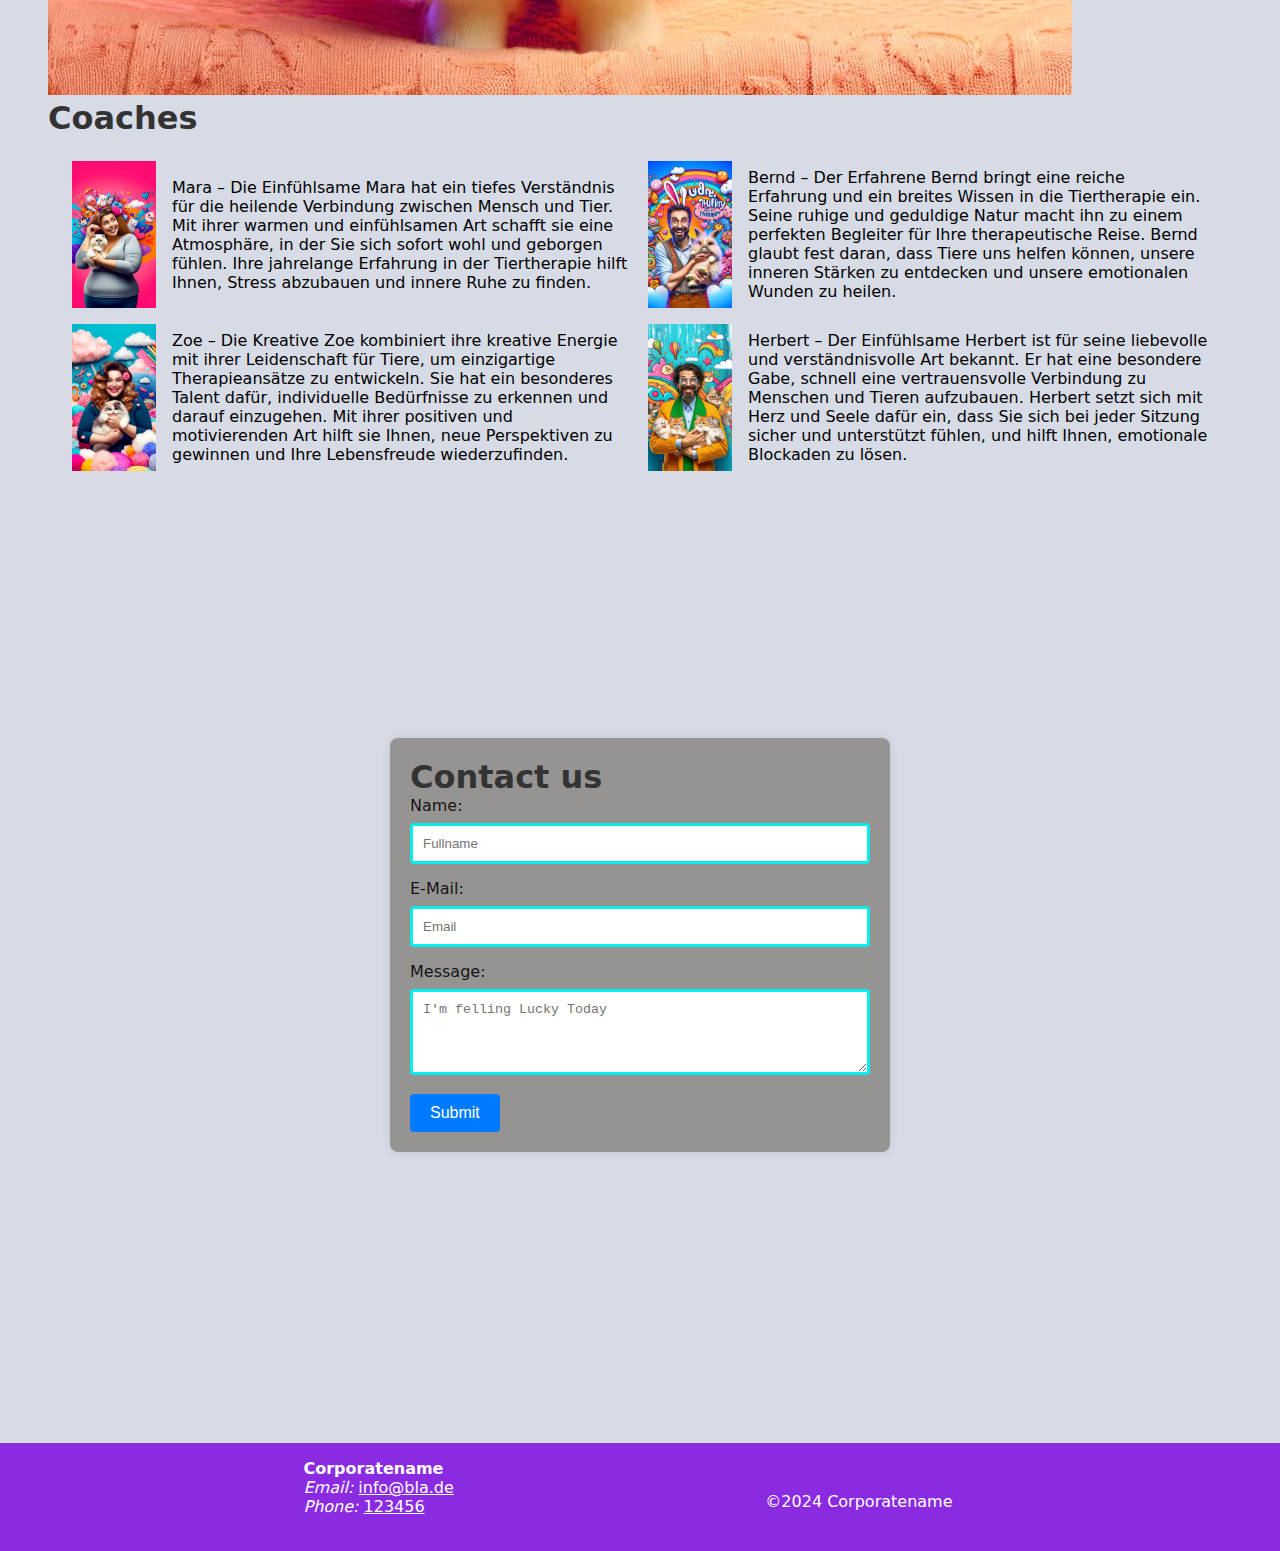
==== commit 8ed2489e: "Update index.html" ====
--- a/index.html
+++ b/index.html
@@ -26,6 +26,56 @@
     </header>
     
     <main>
+
+        <section id="galerie">
+
+         <p >
+          Wenn Ihr unsere lieben Tiere kennenlernen möchtet klickt auf den gewünschten Button.
+         </p>
+
+         <div class="galerie">
+
+            <div class="button-img">
+
+            <button id="show-button">Herr Hoppelmann</button>
+            <div class="image-container">
+                <img src="cuddle-animal-1.webp" alt="Sample Image" id="toggle-image">
+            </div>
+
+            </div>
+
+            <div class="button-img">
+
+                <button id="show-button">Frau Flauschig</button>
+                <div class="image-container">
+                    <img src="cuddle-animal-2.webp" alt="Sample Image" id="toggle-image">
+                </div>
+    
+                </div>
+
+                <div class="button-img">
+
+                 <button id="show-button">Dr. Schnurrington</button>
+                 <div class="image-container">
+                        <img src="cuddle-animal-3.webp" alt="Sample Image" id="toggle-image">
+                 </div>
+        
+                    </div>
+
+                    <div class="button-img">
+
+                        <button id="show-button">Fräulein Blöck</button>
+                        <div class="image-container">
+                            <img src="cuddle-animal-4.webp" alt="Sample Image" id="toggle-image">
+                        </div>
+            
+                        </div>
+
+        </section>
+
+
+
+        
         <section id="coaches">
             <h2>Coaches</h2>
             <div class="coach-gallery">    
